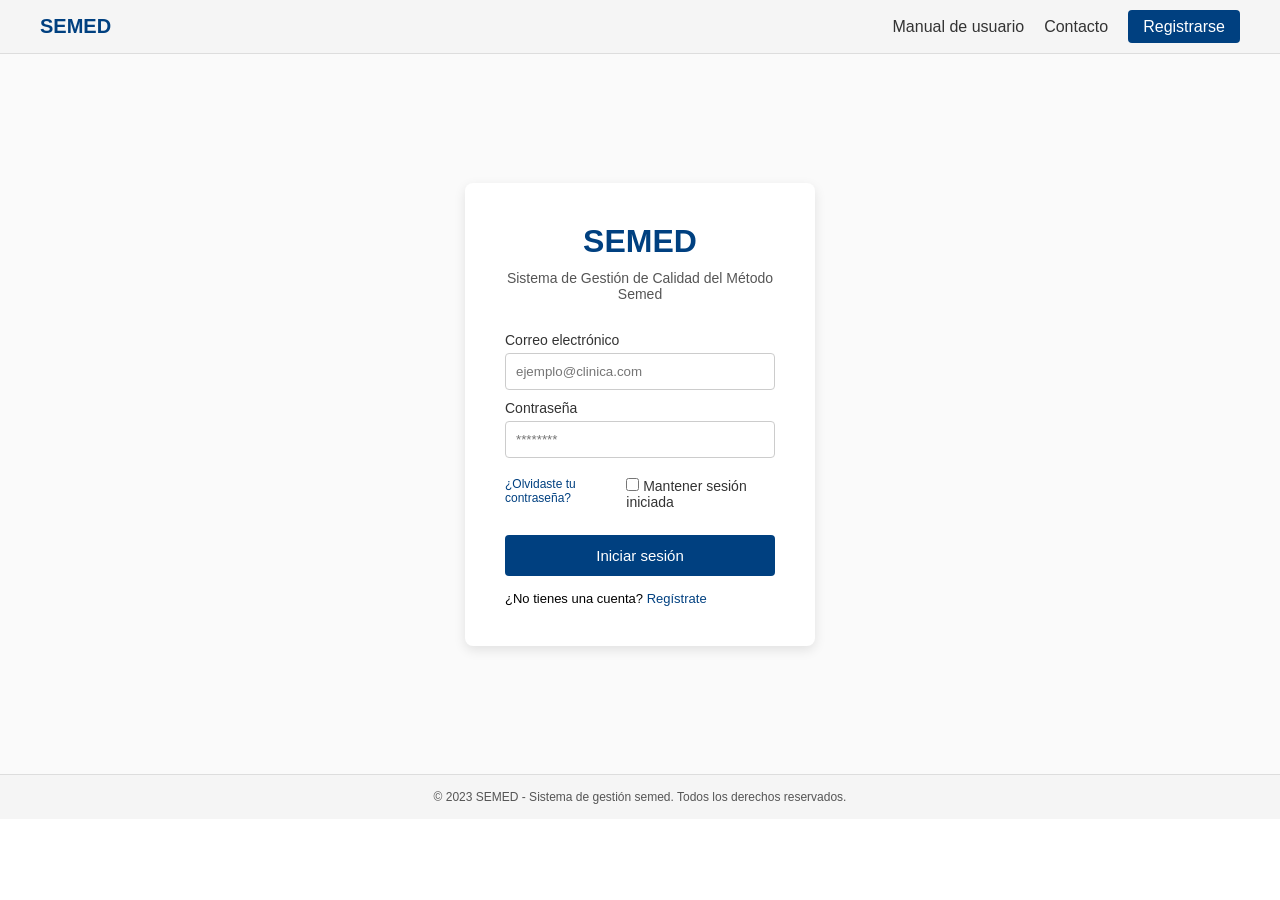
==== templates/index.html @ 0d3dec4c "Inicio del proyecto con las vistas de registro e ingreso de usuario, html y css para ambas vistas" ====
<!DOCTYPE html>

<html lang="es">

<head>

  <meta charset="UTF-8">

  <meta name="viewport" content="width=device-width, initial-scale=1.0">

  <title>SEMED - Iniciar sesión</title>

  <link rel="stylesheet" href="../static/estilo.css">

</head>

<body>

  <!-- Barra de navegación -->

  <header>

    <div class="logo">SEMED</div>

    <nav>

      <ul>

        <li><a href="#">Manual de usuario</a></li>

        <li><a href="#">Contacto</a></li>

        <li><a href="./registro.html" class="btn-register">Registrarse</a></li>

      </ul>

    </nav>

  </header>

  <!-- Contenedor principal -->

  <main>

    <div class="login-box">

      <h1>SEMED</h1>

      <p class="subtitle">Sistema de Gestión de Calidad del Método Semed</p>

      <form>

        <label for="email">Correo electrónico</label>

        <input type="email" id="email" placeholder="ejemplo@clinica.com" required>

        <label for="password">Contraseña</label>

        <input type="password" id="password" placeholder="********" required>

        <div class="options">

          <a href="#">¿Olvidaste tu contraseña?</a>

          <label>

            <input type="checkbox"> Mantener sesión iniciada

          </label>

        </div>

        <button type="submit" class="btn-login">Iniciar sesión</button>

        <p class="register-link">¿No tienes una cuenta? <a href="#">Regístrate</a></p>

      </form>

    </div>

  </main>

  <!-- Pie de página -->

  <footer>

    <p>© 2023 SEMED - Sistema de gestión semed. Todos los derechos reservados.</p>

  </footer>

</body>

</html>
---- static/estilo.css ----
/* Reset básico */

* {

  margin: 0;

  padding: 0;

  box-sizing: border-box;

  font-family: Arial, sans-serif;

}

/* Barra superior */

header {

  display: flex;

  justify-content: space-between;

  align-items: center;

  background-color: #f5f5f5;

  padding: 15px 40px;

  border-bottom: 1px solid #ddd;

}

header .logo {

  font-size: 20px;

  font-weight: bold;

  color: #004080;

}

header nav ul {

  list-style: none;

  display: flex;

  gap: 20px;

}

header nav ul li a {

  text-decoration: none;

  color: #333;

  font-weight: 500;

}

header nav ul li .btn-register {

  background-color: #004080;

  color: #fff;

  padding: 8px 15px;

  border-radius: 4px;

}

/* Contenedor principal */

main {

  display: flex;

  justify-content: center;

  align-items: center;

  min-height: 80vh;

  background-color: #fafafa;

}

.login-box {

  background: #fff;

  padding: 40px;

  border-radius: 8px;

  box-shadow: 0 4px 12px rgba(0,0,0,0.1);

  width: 350px;

  text-align: center;

}

.login-box h1 {

  color: #004080;

  margin-bottom: 10px;

}

.login-box .subtitle {

  font-size: 14px;

  color: #555;

  margin-bottom: 20px;

}

/* Formulario */

form {

  display: flex;

  flex-direction: column;

  text-align: left;

}

form label {

  margin: 10px 0 5px;

  font-size: 14px;

  color: #333;

}

form input[type="email"],

form input[type="password"] {

  padding: 10px;

  border: 1px solid #ccc;

  border-radius: 4px;

}

.options {

  display: flex;

  justify-content: space-between;

  align-items: center;

  margin: 10px 0 20px;

  font-size: 12px;

}

.options a {

  color: #004080;

  text-decoration: none;

}

.btn-login {

  background-color: #004080;

  color: #fff;

  padding: 12px;

  border: none;

  border-radius: 4px;

  font-size: 15px;

  cursor: pointer;

}

.btn-login:hover {

  background-color: #003366;

}

.register-link {

  margin-top: 15px;

  font-size: 13px;

}

.register-link a {

  color: #004080;

  text-decoration: none;

}

/* Pie de página */

footer {

  text-align: center;

  padding: 15px;

  background-color: #f5f5f5;

  font-size: 12px;

  color: #555;

  border-top: 1px solid #ddd;

}
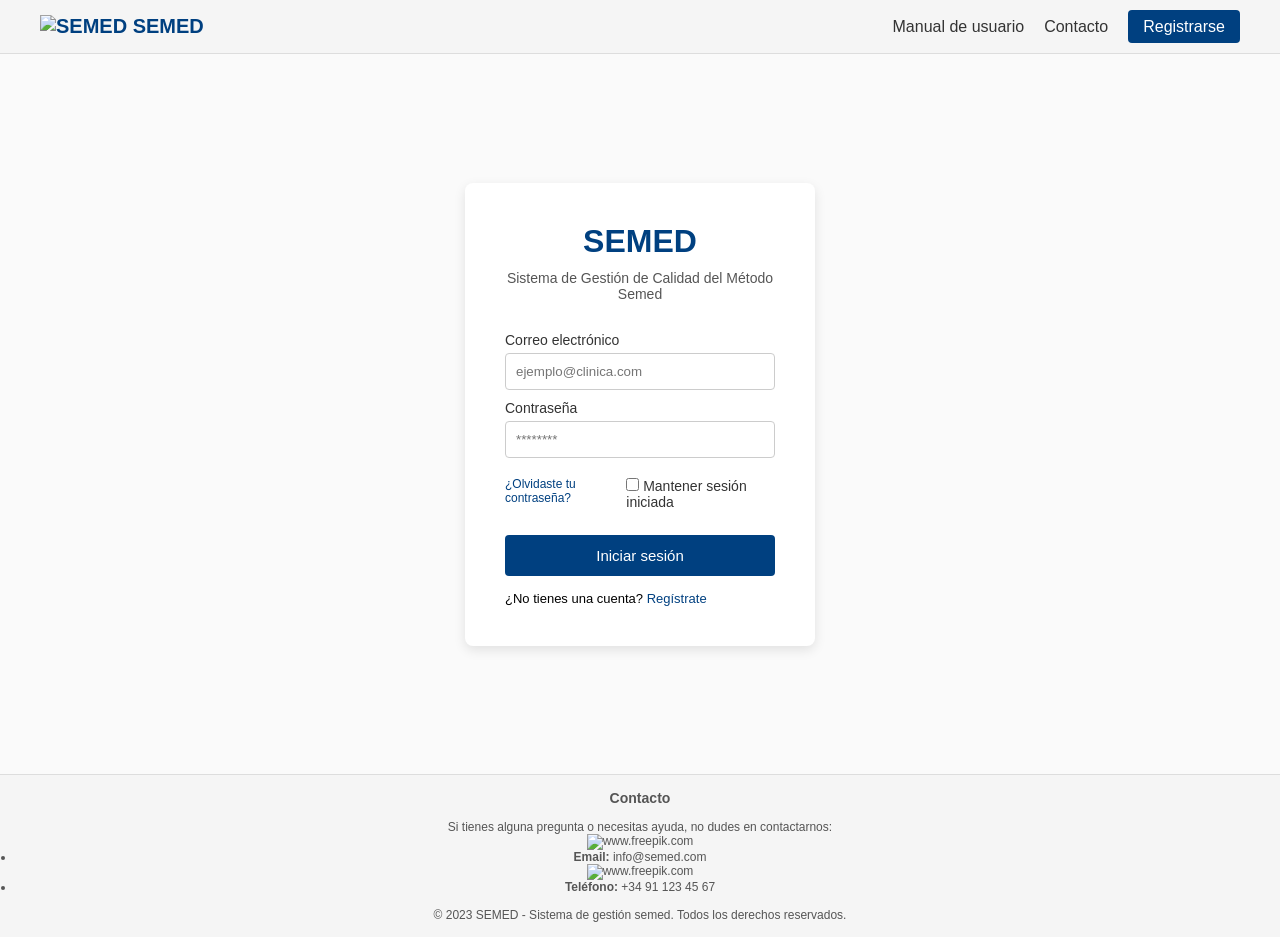
==== commit 480b2330: "Dashboard y actualizaciones" ====
--- a/templates/index.html
+++ b/templates/index.html
@@ -1,93 +1,99 @@
-<!DOCTYPE html>
+<!doctype html>
 
 <html lang="es">
+  <head>
+    <meta charset="UTF-8" />
 
-<head>
+    <meta name="viewport" content="width=device-width, initial-scale=1.0" />
 
-  <meta charset="UTF-8">
+    <title> SEMED - Iniciar sesión</title>
+    <link rel="icon" href="../static/imagenes/contacto/SEMED.png" title="SEMED - Iniciar sesión">
 
-  <meta name="viewport" content="width=device-width, initial-scale=1.0">
+    <link rel="stylesheet" href="../static/estilo.css" />
+  </head>
 
-  <title>SEMED - Iniciar sesión</title>
+  <body>
+    <!-- Barra de navegación -->
 
-  <link rel="stylesheet" href="../static/estilo.css">
+    <header>
+      
+      <div class="logo"> <img src="../static/imagenes/contacto/SEMED.png" alt="SEMED"> SEMED</div>
 
-</head>
+      <nav>
+        <ul>
+          <li><a href="https://drive.google.com/file/d/1BuoO2uCHqvHFjIcxs9y2GdlD10MZw9Ed/view?usp=sharing" target="_blank">Manual de usuario</a></li>
 
-<body>
+          <li><a href="#footerbottom">Contacto</a></li>
 
-  <!-- Barra de navegación -->
+          <li>
+            <a href="./registro.html" class="btn-register">Registrarse</a>
+          </li>
+        </ul>
+      </nav>
+    </header>
 
-  <header>
+    <!-- Contenedor principal -->
 
-    <div class="logo">SEMED</div>
+    <main>
+      <div class="login-box">
+        <h1>SEMED</h1>
 
-    <nav>
+        <p class="subtitle">Sistema de Gestión de Calidad del Método Semed</p>
 
-      <ul>
+        <form>
+          <label for="email">Correo electrónico</label>
 
-        <li><a href="#">Manual de usuario</a></li>
+          <input
+            type="email"
+            id="email"
+            placeholder="ejemplo@clinica.com"
+            required
+          />
 
-        <li><a href="#">Contacto</a></li>
+          <label for="password">Contraseña</label>
 
-        <li><a href="./registro.html" class="btn-register">Registrarse</a></li>
+          <input
+            type="password"
+            id="password"
+            placeholder="********"
+            required
+          />
 
-      </ul>
+          <div class="options">
+            <a href="#">¿Olvidaste tu contraseña?</a>
 
-    </nav>
+            <label> <input type="checkbox" /> Mantener sesión iniciada </label>
+          </div>
 
-  </header>
+          <button type="submit" class="btn-login">Iniciar sesión</button>
 
-  <!-- Contenedor principal -->
+          <p class="register-link">
+            ¿No tienes una cuenta? <a href="./registro.html">Regístrate</a>
+          </p>
+        </form>
+      </div>
+    </main>
 
-  <main>
+    <!-- Pie de página -->
 
-    <div class="login-box">
+    <footer id="footerbottom">
+<!--contacto card-->
+      <div class="contact-card">
+        <h3>Contacto</h3>
+<br>
+        <p>
+          Si tienes alguna pregunta o necesitas ayuda, no dudes en contactarnos:
+        </p>
 
-      <h1>SEMED</h1>
-
-      <p class="subtitle">Sistema de Gestión de Calidad del Método Semed</p>
-
-      <form>
-
-        <label for="email">Correo electrónico</label>
-
-        <input type="email" id="email" placeholder="ejemplo@clinica.com" required>
-
-        <label for="password">Contraseña</label>
-
-        <input type="password" id="password" placeholder="********" required>
-
-        <div class="options">
-
-          <a href="#">¿Olvidaste tu contraseña?</a>
-
-          <label>
-
-            <input type="checkbox"> Mantener sesión iniciada
-
-          </label>
-
-        </div>
-
-        <button type="submit" class="btn-login">Iniciar sesión</button>
-
-        <p class="register-link">¿No tienes una cuenta? <a href="#">Regístrate</a></p>
-
-      </form>
-
-    </div>
-
-  </main>
-
-  <!-- Pie de página -->
-
-  <footer>
-
-    <p>© 2023 SEMED - Sistema de gestión semed. Todos los derechos reservados.</p>
-
-  </footer>
-
-</body>
-
-</html>+        <ul>
+          <img src="../static/imagenes/contacto/chatting_11773689.png" alt="www.freepik.com"><li><strong>Email:</strong> info@semed.com</li>
+          <img src="../static/imagenes/contacto/customer-service_12660994.png" alt="www.freepik.com "><li><strong>Teléfono:</strong> +34 91 123 45 67</li>
+        </ul>
+      </div>
+<br>
+      <p>
+        © 2023 SEMED - Sistema de gestión semed. Todos los derechos reservados.
+      </p>
+    </footer>
+  </body>
+</html>
--- a/static/estilo.css
+++ b/static/estilo.css
@@ -1,7 +1,6 @@
 /* Reset básico */
 
 * {
-
   margin: 0;
 
   padding: 0;
@@ -9,13 +8,11 @@
   box-sizing: border-box;
 
   font-family: Arial, sans-serif;
-
 }
 
 /* Barra superior */
 
 header {
-
   display: flex;
 
   justify-content: space-between;
@@ -27,41 +24,33 @@
   padding: 15px 40px;
 
   border-bottom: 1px solid #ddd;
-
 }
 
 header .logo {
-
   font-size: 20px;
 
   font-weight: bold;
 
   color: #004080;
-
 }
 
 header nav ul {
-
   list-style: none;
 
   display: flex;
 
   gap: 20px;
-
 }
 
 header nav ul li a {
-
   text-decoration: none;
 
   color: #333;
 
   font-weight: 500;
-
 }
 
 header nav ul li .btn-register {
-
   background-color: #004080;
 
   color: #fff;
@@ -69,13 +58,11 @@
   padding: 8px 15px;
 
   border-radius: 4px;
-
 }
 
 /* Contenedor principal */
 
 main {
-
   display: flex;
 
   justify-content: center;
@@ -85,79 +72,64 @@
   min-height: 80vh;
 
   background-color: #fafafa;
-
 }
 
 .login-box {
-
   background: #fff;
 
   padding: 40px;
 
   border-radius: 8px;
 
-  box-shadow: 0 4px 12px rgba(0,0,0,0.1);
+  box-shadow: 0 4px 12px rgba(0, 0, 0, 0.1);
 
   width: 350px;
 
   text-align: center;
-
 }
 
 .login-box h1 {
-
   color: #004080;
 
   margin-bottom: 10px;
-
 }
 
 .login-box .subtitle {
-
   font-size: 14px;
 
   color: #555;
 
   margin-bottom: 20px;
-
 }
 
 /* Formulario */
 
 form {
-
   display: flex;
 
   flex-direction: column;
 
   text-align: left;
-
 }
 
 form label {
-
   margin: 10px 0 5px;
 
   font-size: 14px;
 
   color: #333;
-
 }
 
 form input[type="email"],
-
 form input[type="password"] {
-
   padding: 10px;
 
   border: 1px solid #ccc;
 
   border-radius: 4px;
-
 }
 
 .options {
-
   display: flex;
 
   justify-content: space-between;
@@ -167,19 +139,15 @@
   margin: 10px 0 20px;
 
   font-size: 12px;
-
 }
 
 .options a {
-
   color: #004080;
 
   text-decoration: none;
-
 }
 
 .btn-login {
-
   background-color: #004080;
 
   color: #fff;
@@ -193,35 +161,27 @@
   font-size: 15px;
 
   cursor: pointer;
-
 }
 
 .btn-login:hover {
-
   background-color: #003366;
-
 }
 
 .register-link {
-
   margin-top: 15px;
 
   font-size: 13px;
-
 }
 
 .register-link a {
-
   color: #004080;
 
   text-decoration: none;
-
 }
 
 /* Pie de página */
 
 footer {
-
   text-align: center;
 
   padding: 15px;
@@ -233,5 +193,4 @@
   color: #555;
 
   border-top: 1px solid #ddd;
-
 }
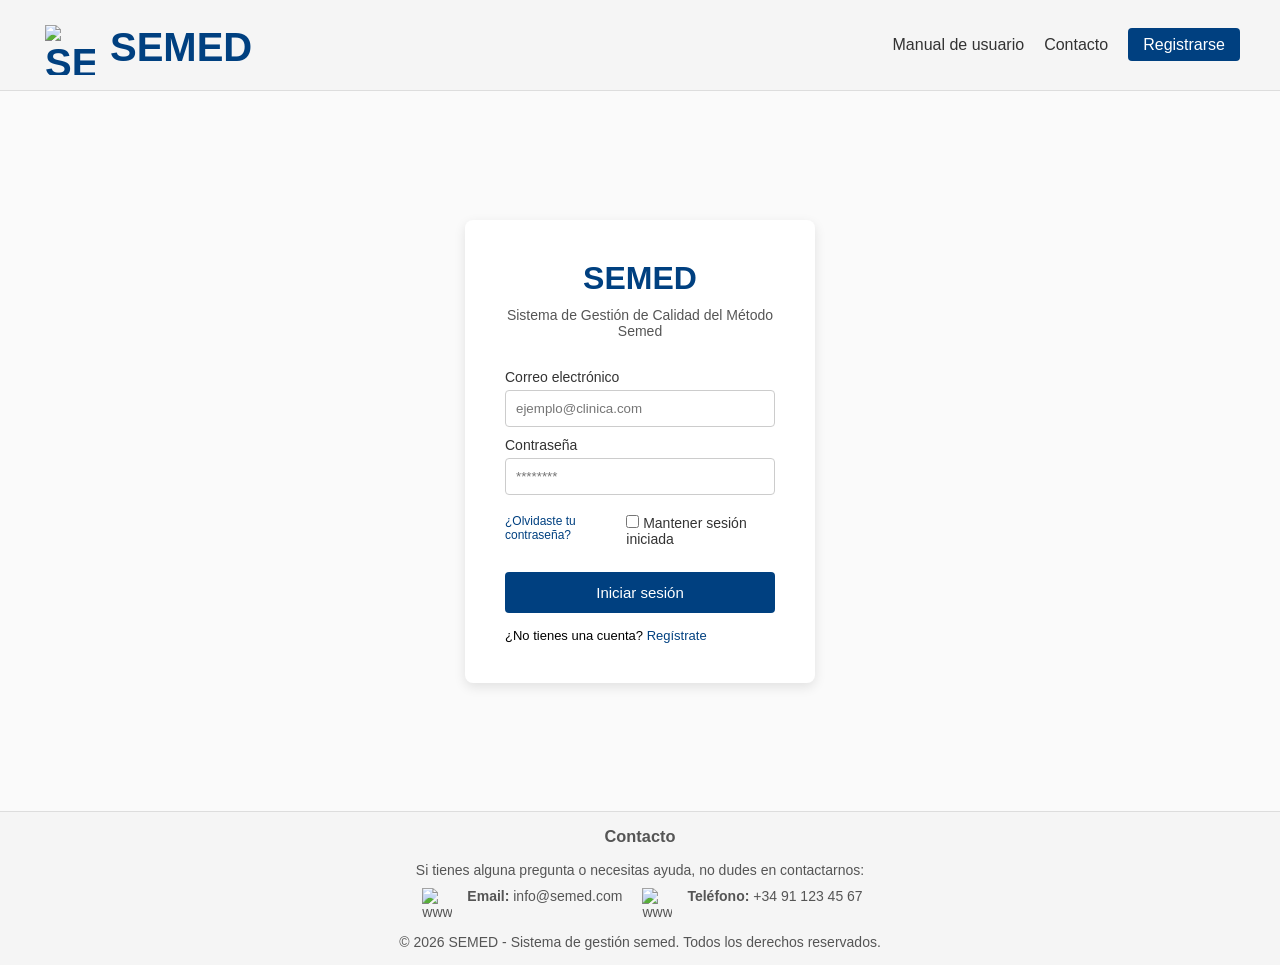
==== commit 60ad54ed: "Merge branch 'main' of https://gitHub.com/Jorgemomo/TalentoTech-Explorador-Poryecto-Final into auth" ====
--- a/templates/index.html
+++ b/templates/index.html
@@ -6,8 +6,12 @@
 
     <meta name="viewport" content="width=device-width, initial-scale=1.0" />
 
-    <title> SEMED - Iniciar sesión</title>
-    <link rel="icon" href="../static/imagenes/contacto/SEMED.png" title="SEMED - Iniciar sesión">
+    <title>SEMED - Iniciar sesión</title>
+    <link
+      rel="icon"
+      href="../static/imagenes/contacto/SEMED.png"
+      title="SEMED - Iniciar sesión"
+    />
 
     <link rel="stylesheet" href="../static/estilo.css" />
   </head>
@@ -16,12 +20,19 @@
     <!-- Barra de navegación -->
 
     <header>
-      
-      <div class="logo"> <img src="../static/imagenes/contacto/SEMED.png" alt="SEMED"> SEMED</div>
+      <div class="logo">
+        <img src="../static/imagenes/contacto/SEMED.png" alt="SEMED" /> SEMED
+      </div>
 
       <nav>
         <ul>
-          <li><a href="https://drive.google.com/file/d/1BuoO2uCHqvHFjIcxs9y2GdlD10MZw9Ed/view?usp=sharing" target="_blank">Manual de usuario</a></li>
+          <li>
+            <a
+              href="https://drive.google.com/file/d/1BuoO2uCHqvHFjIcxs9y2GdlD10MZw9Ed/view?usp=sharing"
+              target="_blank"
+              >Manual de usuario</a
+            >
+          </li>
 
           <li><a href="#footerbottom">Contacto</a></li>
 
@@ -40,7 +51,7 @@
 
         <p class="subtitle">Sistema de Gestión de Calidad del Método Semed</p>
 
-        <form>
+        <form id="formLogin">
           <label for="email">Correo electrónico</label>
 
           <input
@@ -65,7 +76,9 @@
             <label> <input type="checkbox" /> Mantener sesión iniciada </label>
           </div>
 
-          <button type="submit" class="btn-login">Iniciar sesión</button>
+          <button type="submit" class="btn-login">
+            <a href="./dashboard.html">Iniciar sesión</a>
+          </button>
 
           <p class="register-link">
             ¿No tienes una cuenta? <a href="./registro.html">Regístrate</a>
@@ -77,23 +90,32 @@
     <!-- Pie de página -->
 
     <footer id="footerbottom">
-<!--contacto card-->
+      <!--contacto card-->
       <div class="contact-card">
         <h3>Contacto</h3>
-<br>
+        <br />
         <p>
           Si tienes alguna pregunta o necesitas ayuda, no dudes en contactarnos:
         </p>
 
         <ul>
-          <img src="../static/imagenes/contacto/chatting_11773689.png" alt="www.freepik.com"><li><strong>Email:</strong> info@semed.com</li>
-          <img src="../static/imagenes/contacto/customer-service_12660994.png" alt="www.freepik.com "><li><strong>Teléfono:</strong> +34 91 123 45 67</li>
+          <img
+            src="../static/imagenes/contacto/chatting_11773689.png"
+            alt="www.freepik.com"
+          />
+          <li><strong>Email:</strong> info@semed.com</li>
+          <img
+            src="../static/imagenes/contacto/customer-service_12660994.png"
+            alt="www.freepik.com "
+          />
+          <li><strong>Teléfono:</strong> +34 91 123 45 67</li>
         </ul>
       </div>
-<br>
+      <br />
       <p>
-        © 2023 SEMED - Sistema de gestión semed. Todos los derechos reservados.
+        © 2026 SEMED - Sistema de gestión semed. Todos los derechos reservados.
       </p>
     </footer>
+    <script src="../static/js/auth.js"></script>
   </body>
 </html>
--- a/static/estilo.css
+++ b/static/estilo.css
@@ -10,6 +10,11 @@
   font-family: Arial, sans-serif;
 }
 
+a {
+  text-decoration: none;
+  color: #fff;
+}
+
 /* Barra superior */
 
 header {
@@ -27,11 +32,29 @@
 }
 
 header .logo {
-  font-size: 20px;
+  font-size: 40px;
 
   font-weight: bold;
 
   color: #004080;
+
+  list-style: none;
+
+  display: flex;
+
+  justify-content: center;
+
+  gap: 15px;
+
+  margin-top: 10px;
+}
+
+header img {
+  width: 50px;
+
+  height: 50px;
+
+  margin-left: 5px;
 }
 
 header nav ul {
@@ -188,9 +211,29 @@
 
   background-color: #f5f5f5;
 
-  font-size: 12px;
+  font-size: 14px;
 
   color: #555;
 
   border-top: 1px solid #ddd;
 }
+
+footer img {
+  width: 30px;
+
+  height: 30px;
+
+  margin-left: 5px;
+}
+
+footer ul {
+  list-style: none;
+
+  display: flex;
+
+  justify-content: center;
+
+  gap: 15px;
+
+  margin-top: 10px;
+}
